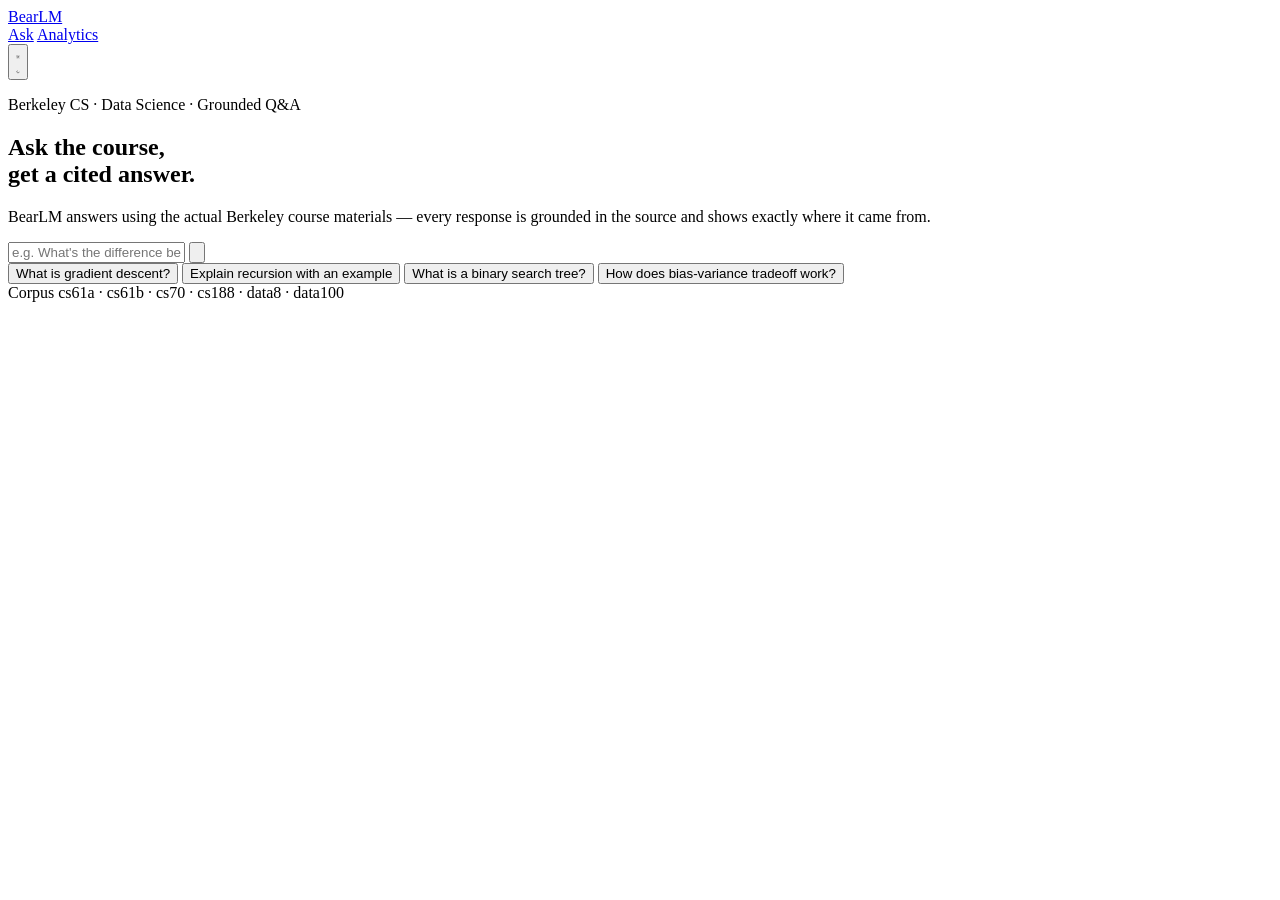
==== web/index.html @ bb0cfcfa "Stages 6-7: FastAPI web app (light/dark UI, LaTeX) + analytics; drop Streamlit - Replace the Streaml" ====
<!DOCTYPE html>
<html lang="en" data-theme="light">
<head>
  <meta charset="UTF-8" />
  <meta name="viewport" content="width=device-width, initial-scale=1.0" />
  <title>BearLM — Grounded course Q&amp;A</title>
  <meta name="description" content="Ask a question about Berkeley CS & Data Science courses and get a cited, grounded answer." />
  <link rel="icon" href="data:image/svg+xml,<svg xmlns='http://www.w3.org/2000/svg' viewBox='0 0 100 100'><text y='.9em' font-size='90'>🐻</text></svg>" />

  <!-- Set theme before first paint to avoid a flash of the wrong mode. -->
  <script>
    (function () {
      try {
        var saved = localStorage.getItem('bearlm-theme');
        var prefersDark = window.matchMedia('(prefers-color-scheme: dark)').matches;
        document.documentElement.setAttribute('data-theme', saved || (prefersDark ? 'dark' : 'light'));
      } catch (e) {}
    })();
  </script>

  <link rel="preconnect" href="https://fonts.googleapis.com" />
  <link rel="preconnect" href="https://fonts.gstatic.com" crossorigin />
  <link href="https://fonts.googleapis.com/css2?family=Space+Grotesk:wght@400;500;700&family=Inter:wght@400;500;600&family=Space+Mono:wght@400;700&display=swap" rel="stylesheet" />
  <link rel="stylesheet" href="/static/vendor/katex/katex.min.css" />
  <link rel="stylesheet" href="/static/styles.css" />
</head>
<body>
  <header class="topbar">
    <div class="wrap topbar-inner">
      <div class="topbar-left">
        <a class="wordmark" href="/">BearLM</a>
        <nav class="nav">
          <a href="/" class="nav-link is-active">Ask</a>
          <a href="/analytics" class="nav-link">Analytics</a>
        </nav>
      </div>
      <button class="toggle" id="themeToggle" type="button" aria-label="Toggle light and dark mode">
        <svg class="icon icon-sun" viewBox="0 0 24 24" fill="none" stroke="currentColor" stroke-width="1.6" stroke-linecap="round" stroke-linejoin="round" aria-hidden="true">
          <circle cx="12" cy="12" r="4.2"></circle>
          <path d="M12 2.5v2M12 19.5v2M4.2 4.2l1.4 1.4M18.4 18.4l1.4 1.4M2.5 12h2M19.5 12h2M4.2 19.8l1.4-1.4M18.4 5.6l1.4-1.4"></path>
        </svg>
        <svg class="icon icon-moon" viewBox="0 0 24 24" fill="none" stroke="currentColor" stroke-width="1.6" stroke-linecap="round" stroke-linejoin="round" aria-hidden="true">
          <path d="M20 14.5A8 8 0 1 1 9.5 4a6.4 6.4 0 0 0 10.5 10.5z"></path>
        </svg>
      </button>
    </div>
  </header>

  <main class="wrap">
    <section class="hero">
      <p class="kicker">Berkeley CS · Data Science · Grounded Q&amp;A</p>
      <h1 class="title">Ask the course,<br />get a cited answer.</h1>
      <p class="subhead">BearLM answers using the actual Berkeley course materials — every response is grounded in the source and shows exactly where it came from.</p>
    </section>

    <form class="ask" id="askForm" autocomplete="off">
      <div class="ask-field">
        <input id="q" name="q" type="text" placeholder="e.g. What's the difference between a list and a tuple?" aria-label="Your question" />
        <button class="submit" type="submit" aria-label="Ask">
          <svg viewBox="0 0 24 24" fill="none" stroke="currentColor" stroke-width="2" stroke-linecap="round" stroke-linejoin="round" aria-hidden="true">
            <path d="M5 12h14M13 6l6 6-6 6"></path>
          </svg>
        </button>
      </div>
    </form>

    <div class="suggestions" id="suggestions">
      <button class="chip" type="button">What is gradient descent?</button>
      <button class="chip" type="button">Explain recursion with an example</button>
      <button class="chip" type="button">What is a binary search tree?</button>
      <button class="chip" type="button">How does bias-variance tradeoff work?</button>
    </div>

    <section class="result" id="result" aria-live="polite"></section>
  </main>

  <footer class="footer wrap">
    <span class="mono">Corpus</span> <span id="corpusList">cs61a · cs61b · cs70 · cs188 · data8 · data100</span>
  </footer>

  <script src="/static/vendor/marked.min.js" defer></script>
  <script src="/static/vendor/purify.min.js" defer></script>
  <script src="/static/vendor/katex/katex.min.js" defer></script>
  <script src="/static/vendor/katex/auto-render.min.js" defer></script>
  <script src="/static/app.js" defer></script>
</body>
</html>
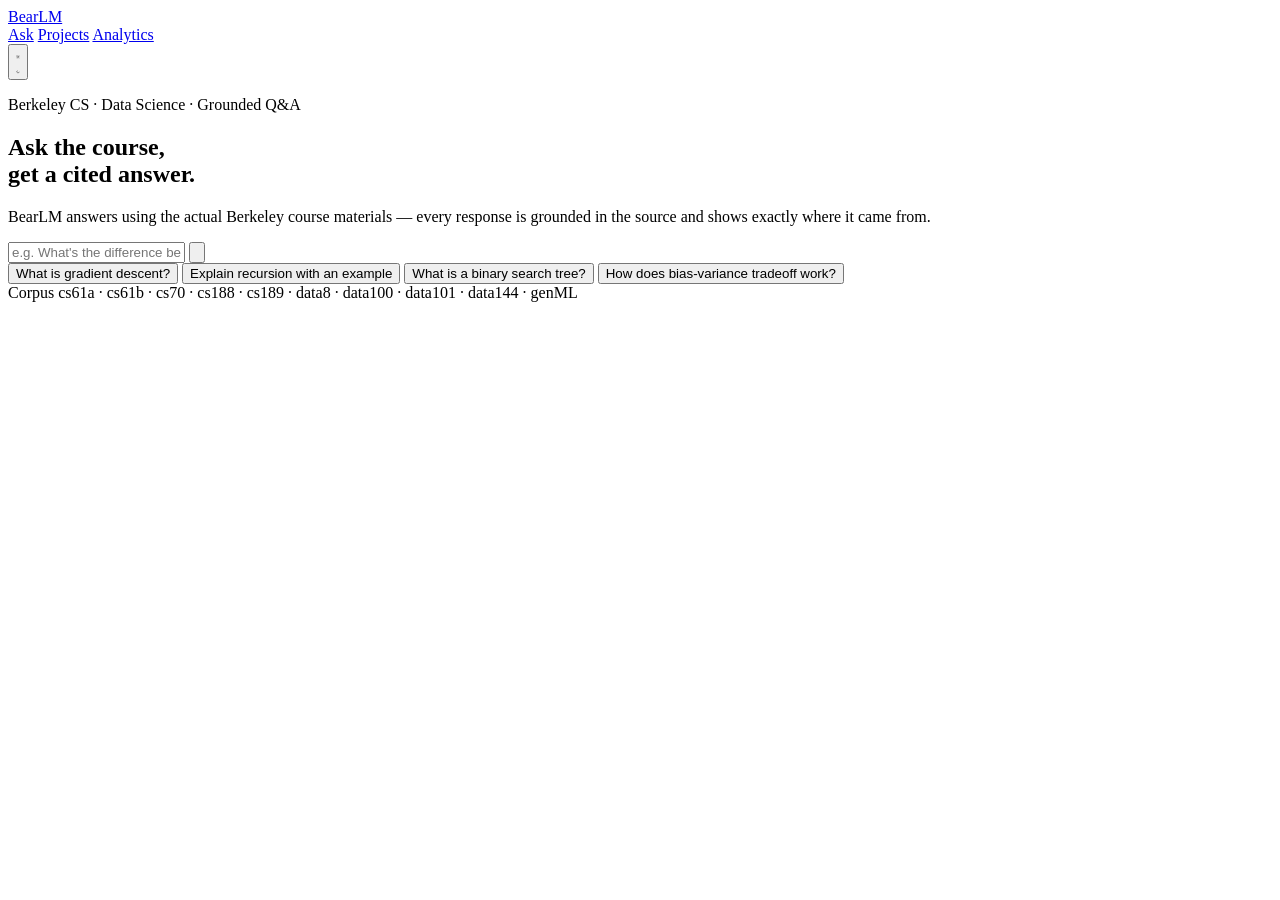
==== commit 12019909: "Local RAG stack + Projects, uploads, and anti-hallucination Migrate from OpenAI + MongoDB Atlas to a" ====
--- a/web/index.html
+++ b/web/index.html
@@ -31,6 +31,7 @@
         <a class="wordmark" href="/">BearLM</a>
         <nav class="nav">
           <a href="/" class="nav-link is-active">Ask</a>
+          <a href="/projects" class="nav-link">Projects</a>
           <a href="/analytics" class="nav-link">Analytics</a>
         </nav>
       </div>
@@ -75,13 +76,14 @@
   </main>
 
   <footer class="footer wrap">
-    <span class="mono">Corpus</span> <span id="corpusList">cs61a · cs61b · cs70 · cs188 · data8 · data100</span>
+    <span class="mono">Corpus</span> <span id="corpusList">cs61a · cs61b · cs70 · cs188 · cs189 · data8 · data100 · data101 · data144 · genML</span>
   </footer>
 
   <script src="/static/vendor/marked.min.js" defer></script>
   <script src="/static/vendor/purify.min.js" defer></script>
   <script src="/static/vendor/katex/katex.min.js" defer></script>
   <script src="/static/vendor/katex/auto-render.min.js" defer></script>
+  <script src="/static/render.js" defer></script>
   <script src="/static/app.js" defer></script>
 </body>
 </html>
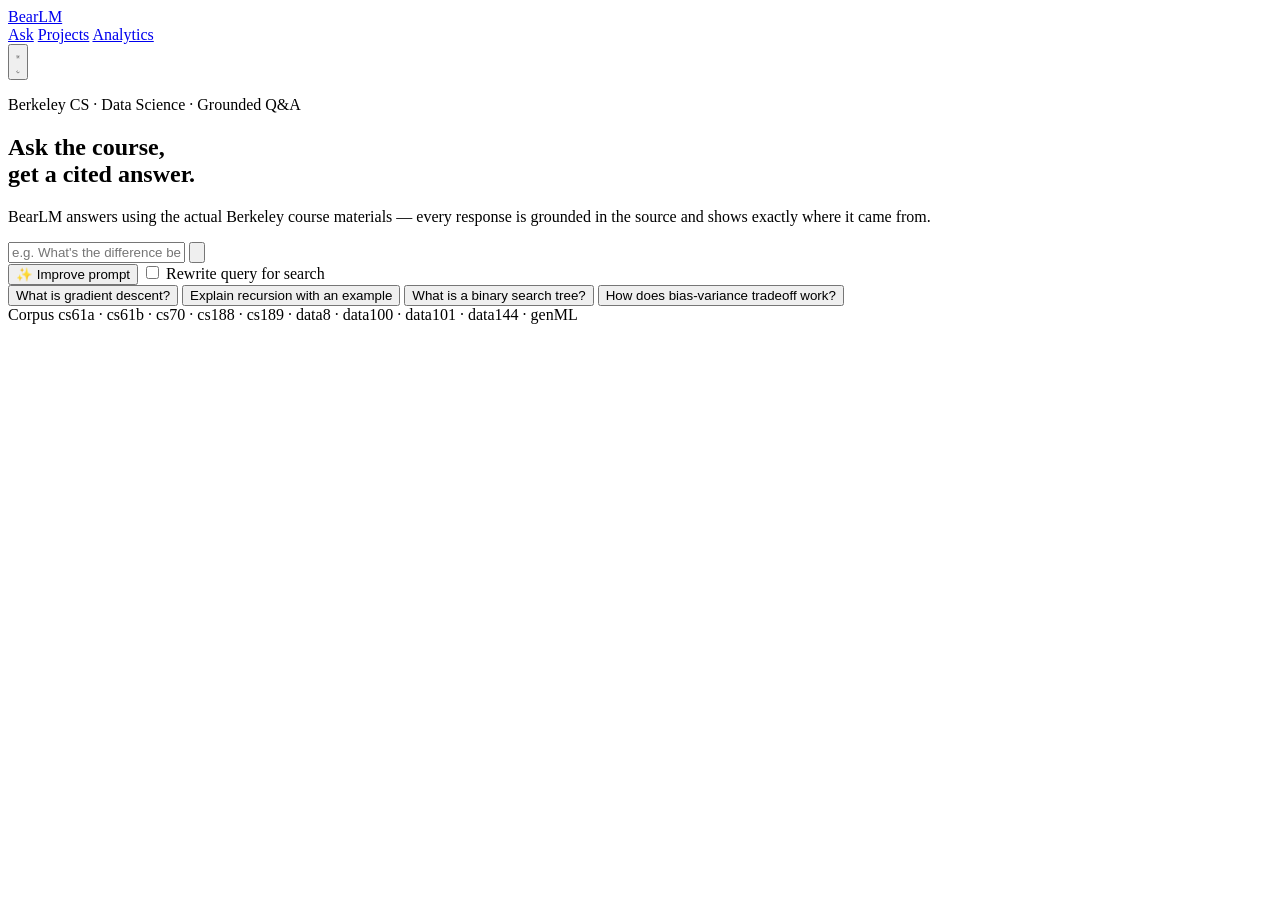
==== commit 3da9eeca: "Add hybrid search, query rewriting, and a prompt optimizer - Hybrid search (search.py): BM25 keyword" ====
--- a/web/index.html
+++ b/web/index.html
@@ -63,6 +63,11 @@
           </svg>
         </button>
       </div>
+      <div class="ask-tools">
+        <button type="button" class="tool-btn" id="improveBtn" title="Suggest a clearer, more effective prompt">✨ Improve prompt</button>
+        <label class="tool-check" title="Rewrite your question into a better retrieval query before searching"><input type="checkbox" id="rewriteToggle" /> Rewrite query for search</label>
+      </div>
+      <div class="suggest" id="suggestPanel" hidden></div>
     </form>
 
     <div class="suggestions" id="suggestions">
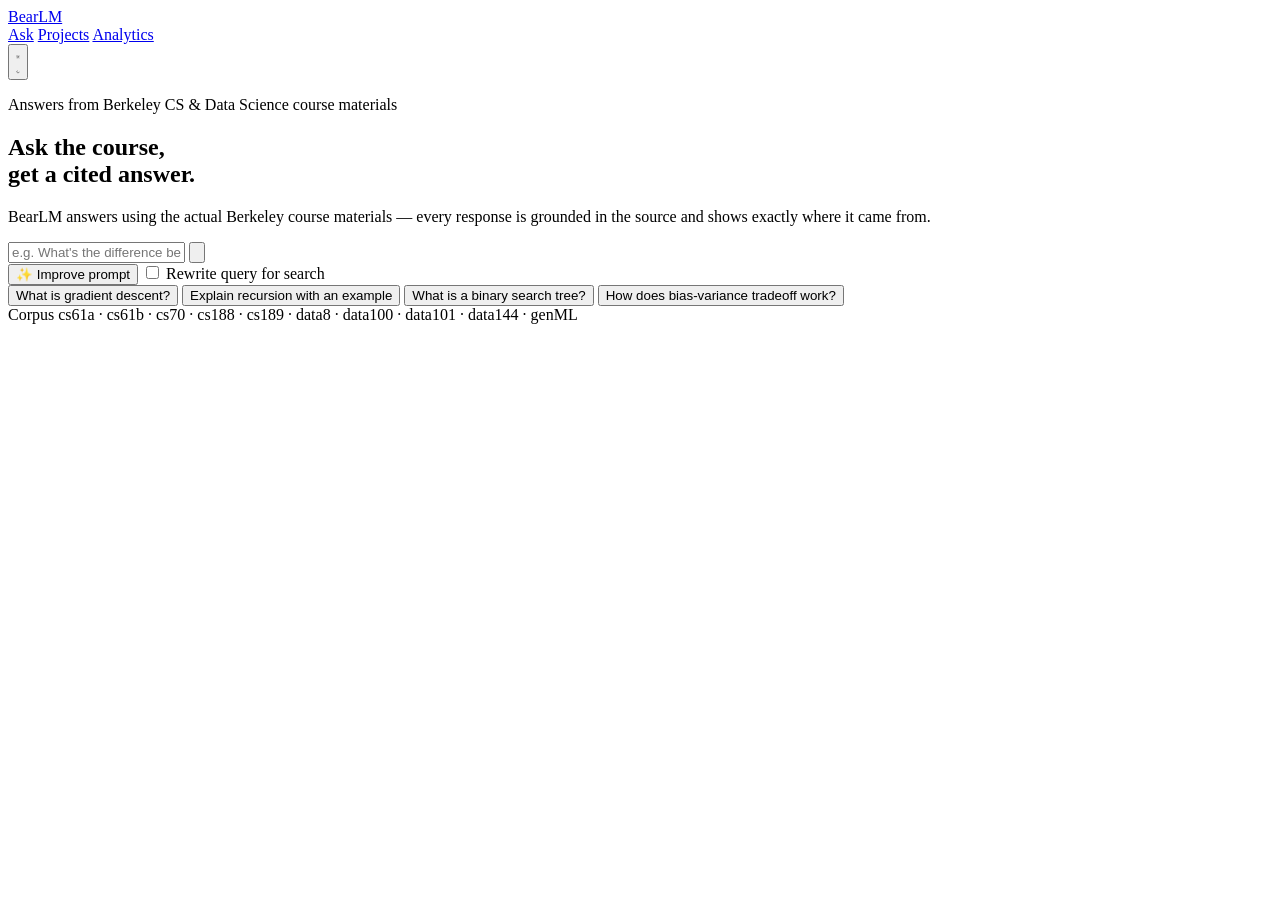
==== commit a34b7ef1: "Redesign frontend with Berkeley night theme Dark-first #192841 base with California Gold as the acti" ====
--- a/web/index.html
+++ b/web/index.html
@@ -1,5 +1,5 @@
 <!DOCTYPE html>
-<html lang="en" data-theme="light">
+<html lang="en" data-theme="dark">
 <head>
   <meta charset="UTF-8" />
   <meta name="viewport" content="width=device-width, initial-scale=1.0" />
@@ -12,17 +12,16 @@
     (function () {
       try {
         var saved = localStorage.getItem('bearlm-theme');
-        var prefersDark = window.matchMedia('(prefers-color-scheme: dark)').matches;
-        document.documentElement.setAttribute('data-theme', saved || (prefersDark ? 'dark' : 'light'));
+        document.documentElement.setAttribute('data-theme', saved || 'dark');
       } catch (e) {}
     })();
   </script>
 
   <link rel="preconnect" href="https://fonts.googleapis.com" />
   <link rel="preconnect" href="https://fonts.gstatic.com" crossorigin />
-  <link href="https://fonts.googleapis.com/css2?family=Space+Grotesk:wght@400;500;700&family=Inter:wght@400;500;600&family=Space+Mono:wght@400;700&display=swap" rel="stylesheet" />
+  <link href="https://fonts.googleapis.com/css2?family=Sora:wght@500;600;700&family=Figtree:wght@400;500;600;700&family=JetBrains+Mono:wght@400;500&display=swap" rel="stylesheet" />
   <link rel="stylesheet" href="/static/vendor/katex/katex.min.css" />
-  <link rel="stylesheet" href="/static/styles.css" />
+  <link rel="stylesheet" href="/static/styles.css?v=3" />
 </head>
 <body>
   <header class="topbar">
@@ -49,7 +48,7 @@
 
   <main class="wrap">
     <section class="hero">
-      <p class="kicker">Berkeley CS · Data Science · Grounded Q&amp;A</p>
+      <p class="kicker">Answers from Berkeley CS &amp; Data Science course materials</p>
       <h1 class="title">Ask the course,<br />get a cited answer.</h1>
       <p class="subhead">BearLM answers using the actual Berkeley course materials — every response is grounded in the source and shows exactly where it came from.</p>
     </section>
@@ -88,7 +87,7 @@
   <script src="/static/vendor/purify.min.js" defer></script>
   <script src="/static/vendor/katex/katex.min.js" defer></script>
   <script src="/static/vendor/katex/auto-render.min.js" defer></script>
-  <script src="/static/render.js" defer></script>
-  <script src="/static/app.js" defer></script>
+  <script src="/static/render.js?v=3" defer></script>
+  <script src="/static/app.js?v=3" defer></script>
 </body>
 </html>
